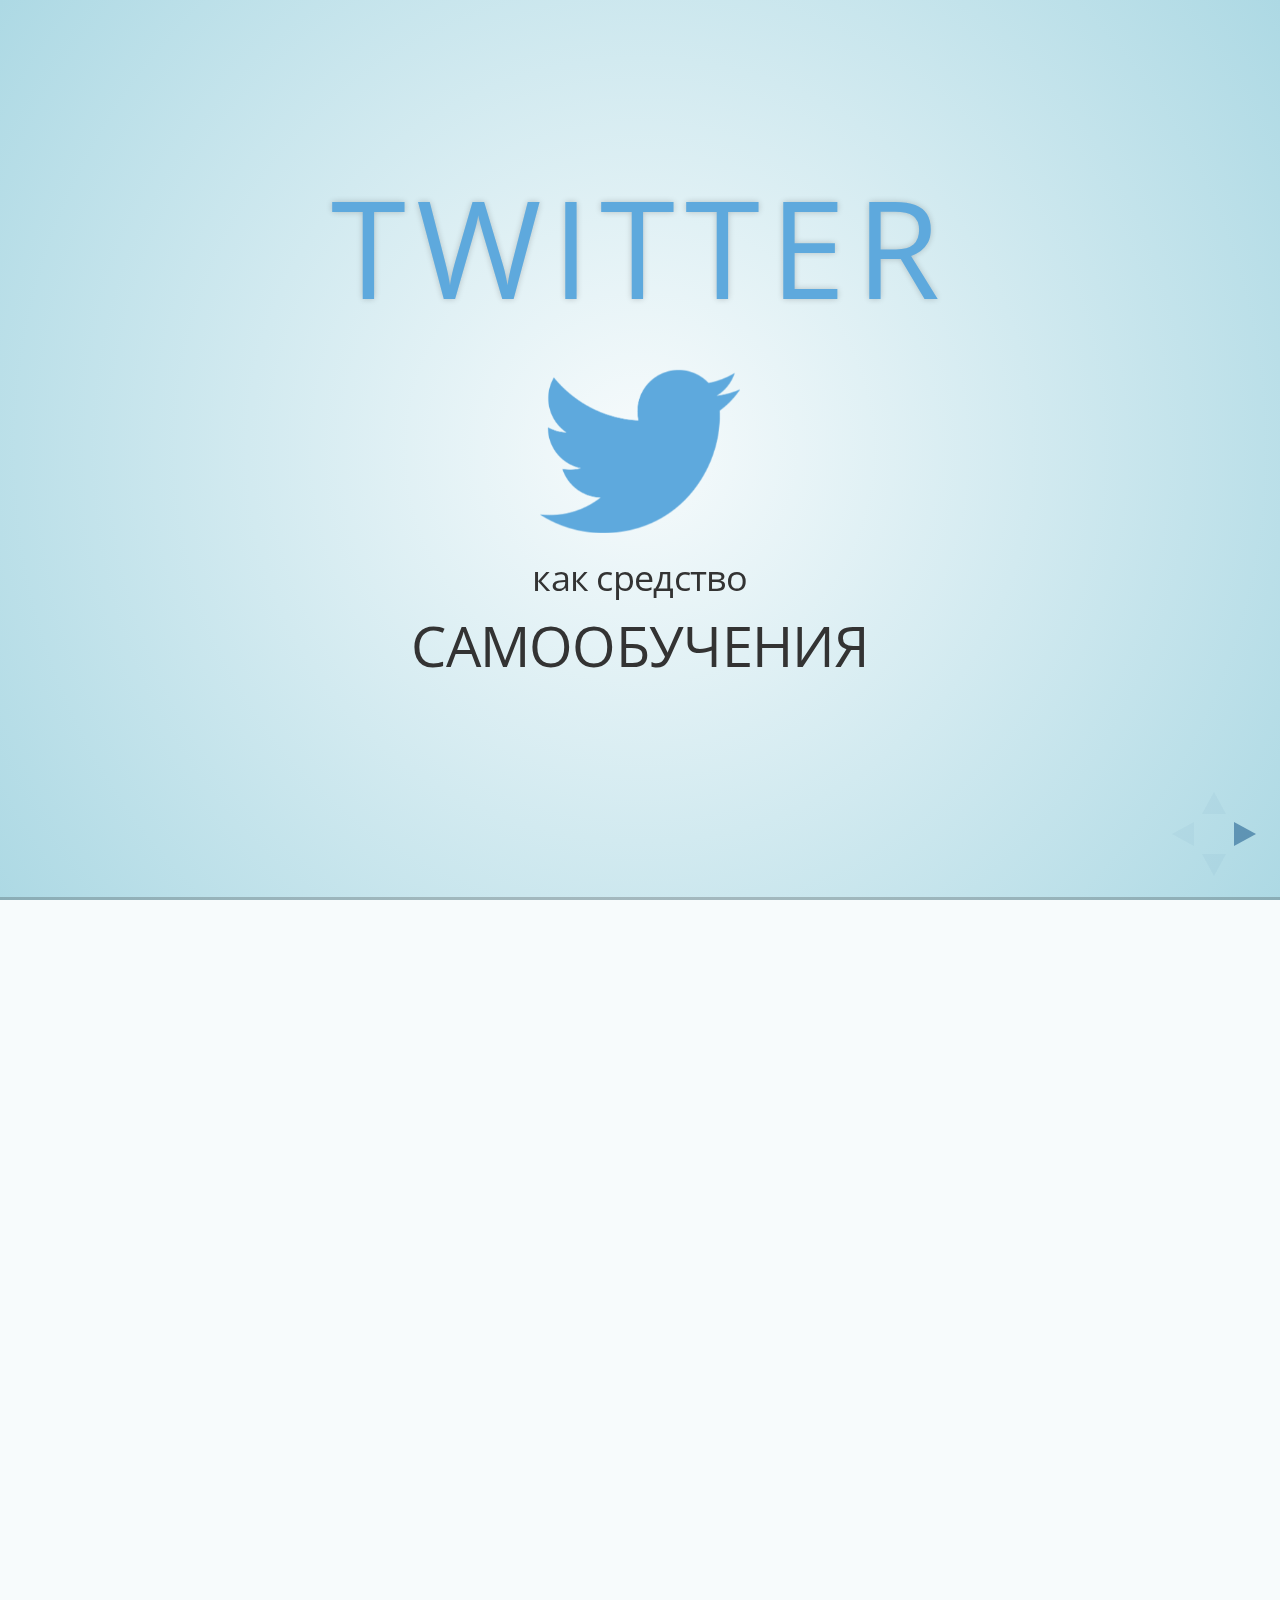
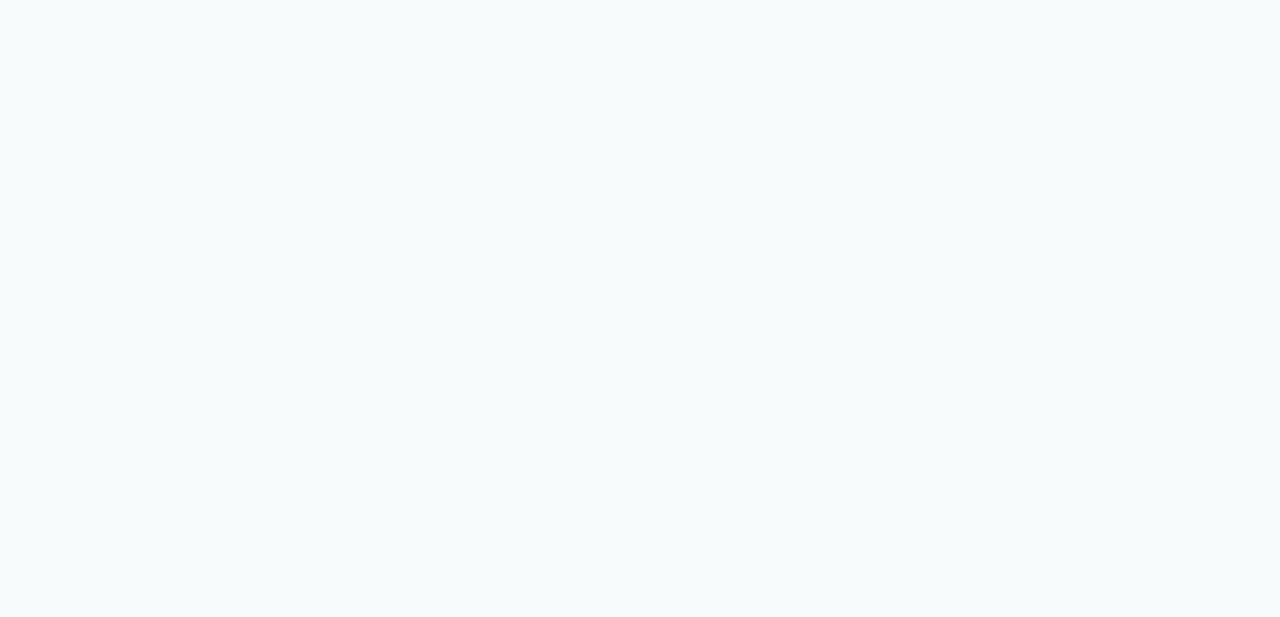
==== 2014/05-twitter/index.html @ 4b6ff800 "добавил презентации" ====
<!doctype html>
<html lang="en">

<head>
    <meta charset="utf-8">

    <title>Twitter</title>

    <meta name="description" content="A framework for easily creating beautiful presentations using HTML">
    <meta name="author" content="Hakim El Hattab">

    <meta name="apple-mobile-web-app-capable" content="yes"/>
    <meta name="apple-mobile-web-app-status-bar-style" content="black-translucent"/>

    <meta name="viewport" content="width=device-width, initial-scale=1.0, maximum-scale=1.0, user-scalable=no">

    <link rel="stylesheet" href="css/reveal.min.css">
    <link rel="stylesheet" href="css/theme/sky.css" id="theme">

    <!-- For syntax highlighting -->
    <link rel="stylesheet" href="lib/css/zenburn.css">

    <!-- If the query includes 'print-pdf', use the PDF print sheet -->
    <script>
        document.write('<link rel="stylesheet" href="css/print/' + ( window.location.search.match(/print-pdf/gi) ? 'pdf' : 'paper' ) + '.css" type="text/css" media="print">');
    </script>

    <!--[if lt IE 9]>
    <script src="lib/js/html5shiv.js"></script>
    <![endif]-->
</head>

<body>

<style>
    .reveal section img {
        background: none;
        border: none;
        box-shadow: none;
    }
</style>

<div class="reveal">

    <!-- Any section element inside of this container is displayed as a slide -->
    <div class="slides">

        <section>
            <h1 style="color: #5ea9dd; letter-spacing: 10px">Twitter</h1>
            <img width="200" src="img/twitter-logo.png" alt=""/>
            <p>как средство</p>
            <h3>самообучения</h3>
        </section>

        <section data-background="img/bg.jpg">
            <section>
                <h3>Что такое твиттер?</h3>
                <img src="img/sms.png" alt=""/>
            </section>
            <section>
                <img src="img/social.jpg" alt=""/>
            </section>
            <section>
                <h4>задумывался для внутреннего пользования</h4>
                <h2>вместо смс</h2>
            </section>
            <section>
                <h2>140</h2>
                <h4>символов</h4>
            </section>
            <section>
                <h4>работает с</h4>
                <h2>15 июля 2006</h2>
            </section>
            <section>
                <h4>входит в</h4>
                <h2>10</h2>
                <h4>самых посещаемых веб-сайтов в мире</h4>
            </section>
            <section>
                <h4>кол-во пользователей ежегодно растет на</h4>
                <h2>1382%</h2>
            </section>
            <section>
                <h4>более</h4>
                <h2>500 млн.</h2>
                <h4>аккаунтов</h4>
            </section>
            <section>
                <h4>правда 44%</h4>
                <h2>не написали</h2>
                <h4>ни одного твита</h4>
                <h4 class="fragment" style="color: green">ну да пофиг! регаемся! :)</h4>
            </section>
        </section>

        <section data-background="img/bg.jpg">
            <section>
                <h3>Зарегались, что дальше?</h3>
            </section>
            <section>
                <h3>Let's follow!</h3>
            </section>
            <section>
                <img src="img/nikbelikov.png" alt=""/>
            </section>
            <section>
                <img src="img/webstorm.png" alt=""/>
            </section>
            <section>
                <img src="img/2gis.png" alt=""/>
            </section>
            <section>
                <img src="img/stachka.png" alt=""/>
            </section>
            <section>
                <img src="img/designer.png" alt=""/>
            </section>
            <section>
                <img src="img/hack.png" alt=""/>
            </section>
            <section>
                <img src="img/smash.png" alt=""/>
            </section>
            <section>
                <img src="img/ulway.png" alt=""/>
            </section>
        </section>

        <section data-background="img/everest.jpg">
            <section>
                <h4>Метафора:</h4>
                <h3>Мы альпинисты</h3>
                <h4 class="fragment">И постоянно карабкаемся в гору</h4>
            </section>
            <section>
                <h4>Не растешь, расслабился — нет тебя больше.</h4>
                <h4 class="fragment">Следующая вершина всегда за облаками, видны только задницы опередивших тебя скалолазов.</h4>
                <h4 class="fragment">Когда закрепляешься на определенной высоте, ты на самом деле не стоишь на месте...</h4>
                <h3 class="fragment" style="color: red;">Ты отстаёшь.</h3>
            </section>
        </section>

        <section data-background="img/bg.jpg">
            <section>
                <h3>Твиттер дарит вам</h3>
                <ul>
                    <li class="fragment">самые свежие новости (узнаете о них раньше тех, кто смотрит телевизор)</li>
                    <li class="fragment">знакомство с интересными людьми (общие темы, обстановка в городе, фотографии, мысли, деятельность, велопокатушки)</li>
                    <li class="fragment">экономию времени вместо просмотра огромного количества сайтов</li>
                    <li class="fragment">тренды, веяния, примеры кода (jsfiddle, codepen), ссылки на новые серсисы, готовые решения, полезный дополнительный контент</li>
                </ul>
            </section>
            <section>
                <h4>Все собрано в одном месте.</h4>
            </section>
            <section>
                <h4>Все обновляется ежесекундно.</h4>
            </section>
            <section>
                <h4>Люди сами все пишут.</h4>
                <h3>Вам нужно лишь это собирать.</h3>
            </section>
        </section>

        <section data-background="img/bg.jpg">
            <section>
                <h2>Поиск, хештеги, списки</h2>
            </section>
            <section>
                <img src="img/resharper.png" alt=""/>
            </section>
            <section>
                <img src="img/ubuntu.png" alt=""/>
            </section>
            <section>
                <h4>#хэштеги</h4>
            </section>
            <section>
                <img src="img/wwdc.png" alt=""/>
            </section>
            <section>
                <img src="img/adv-search.png" alt=""/>
            </section>
            <section>
                <img src="img/wwdc-ru.png" alt=""/>
            </section>
            <section>
                <img src="img/ulsk.png" alt=""/>
            </section>
            <section>
                <img src="img/ulsk-photos.png" alt=""/>
            </section>
            <section>
                <h4>#php</h4>
                <h4>#cats</h4>
                <h4>#linux</h4>
                <h4>#photo</h4>
                <h4>#csharp</h4>
                <h4>#placebo</h4>
                <h4>#metallica</h4>
            </section>
            <section>
                <img src="img/lists.png" alt=""/>
            </section>
            <section>
                <img src="img/lists-subscribe.png" alt=""/>
            </section>
        </section>

        <section data-background="img/bg.jpg">
            <section>
                <h3>Когда читать?</h3>
            </section>
            <section data-background-color="black">
                <img src="img/people.jpg" alt=""/>
            </section>
            <section data-background-color="black">
                <img src="img/transport.png" alt=""/>
            </section>
            <section data-background-color="black">
                <img src="img/collapse.png" alt=""/>
            </section>
            <section data-background-color="black">
                <img src="img/map.png" alt=""/>
            </section>
        </section>

        <section data-background="img/bg.jpg">
            <section>
                <h3>Хочу почитать статью,<br/> но некогда</h3>
            </section>
            <section>
                <h3>Pocket</h3>
                <h3>Instapaper</h3>
                <h3>Readability</h3>
                <h3>Evernote Clearly</h3>
                <h3>ReadKit</h3>
            </section>
            <section>
                <img src="img/add-to-pocket.png" alt=""/>
            </section>
            <section>
                <img src="img/pocket-list.png" alt=""/>
            </section>
            <section>
                <img src="img/pocket-item.png" alt=""/>
            </section>
            <section>
                <img src="img/pocket-on-android.png" alt=""/>
            </section>
        </section>

        <section data-background="img/bg.jpg">
            <section>
                <h2>Веб</h2>
                <h4>Нативные клиенты для ОС</h4>
                <h3>Смартфоны</h3>
                <h4>Старые телефоны</h4>
                <h4>смс</h4>
            </section>
        </section>

        <section data-background="img/bg.jpg">
            <h1>Всё</h1>

            <p>twitter.com/_nikbelikov</p>
        </section>

    </div>

</div>

<script src="lib/js/head.min.js"></script>
<script src="js/reveal.min.js"></script>

<script>

    // Full list of configuration options available here:
    // https://github.com/hakimel/reveal.js#configuration
    Reveal.initialize({
        progress: true,
        history: true,
        center: true,

        theme: Reveal.getQueryHash().theme, // available themes are in /css/theme
        transition: Reveal.getQueryHash().transition || 'linear', // default/cube/page/concave/zoom/linear/fade/none

        // Parallax scrolling
        // parallaxBackgroundImage: 'https://s3.amazonaws.com/hakim-static/reveal-js/reveal-parallax-1.jpg',
        // parallaxBackgroundSize: '2100px 900px',

        // Optional libraries used to extend on reveal.js
        dependencies: [
            { src: 'lib/js/classList.js', condition: function () {
                return !document.body.classList;
            } },
            { src: 'plugin/markdown/marked.js', condition: function () {
                return !!document.querySelector('[data-markdown]');
            } },
            { src: 'plugin/markdown/markdown.js', condition: function () {
                return !!document.querySelector('[data-markdown]');
            } },
            { src: 'plugin/highlight/highlight.js', async: true, callback: function () {
                hljs.initHighlightingOnLoad();
            } },
            { src: 'plugin/zoom-js/zoom.js', async: true, condition: function () {
                return !!document.body.classList;
            } },
            { src: 'plugin/notes/notes.js', async: true, condition: function () {
                return !!document.body.classList;
            } }
        ]
    });

</script>

</body>
</html>
---- 2014/05-twitter/css/theme/sky.css ----
@import url(https://fonts.googleapis.com/css?family=Quicksand:400,700,400italic,700italic);
@import url(https://fonts.googleapis.com/css?family=Open+Sans:400italic,700italic,400,700);

/**
 * Sky theme for reveal.js.
 *
 * Copyright (C) 2011-2012 Hakim El Hattab, http://hakim.se
 */
.reveal a:not(.image) {
  line-height: 1.3em; }

/*********************************************
 * GLOBAL STYLES
 *********************************************/
body {
  background: #add9e4;
  background: -moz-radial-gradient(center, circle cover, #f7fbfc 0%, #add9e4 100%);
  background: -webkit-gradient(radial, center center, 0px, center center, 100%, color-stop(0%, #f7fbfc), color-stop(100%, #add9e4));
  background: -webkit-radial-gradient(center, circle cover, #f7fbfc 0%, #add9e4 100%);
  background: -o-radial-gradient(center, circle cover, #f7fbfc 0%, #add9e4 100%);
  background: -ms-radial-gradient(center, circle cover, #f7fbfc 0%, #add9e4 100%);
  background: radial-gradient(center, circle cover, #f7fbfc 0%, #add9e4 100%);
  background-color: #f7fbfc; }

.reveal {
  font-family: "Open Sans", sans-serif;
  font-size: 36px;
  font-weight: normal;
  letter-spacing: -0.02em;
  color: #333333; }

::selection {
  color: white;
  background: #134674;
  text-shadow: none; }

/*********************************************
 * HEADERS
 *********************************************/
.reveal h1,
.reveal h2,
.reveal h3,
.reveal h4,
.reveal h5,
.reveal h6 {
  margin: 0 0 20px 0;
  color: #333333;
  font-family: "Open Sans", Helvetica, sans-serif;
  line-height: 1.3em;
  text-transform: uppercase;
  text-shadow: none; }

.reveal h1 {
  text-shadow: 0px 0px 6px rgba(0, 0, 0, 0.2); }

/*********************************************
 * LINKS
 *********************************************/
.reveal a:not(.image) {
  color: #3b759e;
  text-decoration: none;
  -webkit-transition: color .15s ease;
  -moz-transition: color .15s ease;
  -ms-transition: color .15s ease;
  -o-transition: color .15s ease;
  transition: color .15s ease; }

.reveal a:not(.image):hover {
  color: #74a7cb;
  text-shadow: none;
  border: none; }

.reveal .roll span:after {
  color: #fff;
  background: #264c66; }

/*********************************************
 * IMAGES
 *********************************************/
.reveal section img {
  margin: 15px 0px;
  background: rgba(255, 255, 255, 0.12);
  border: 4px solid #333333;
  box-shadow: 0 0 10px rgba(0, 0, 0, 0.15);
  -webkit-transition: all .2s linear;
  -moz-transition: all .2s linear;
  -ms-transition: all .2s linear;
  -o-transition: all .2s linear;
  transition: all .2s linear; }

.reveal a:hover img {
  background: rgba(255, 255, 255, 0.2);
  border-color: #3b759e;
  box-shadow: 0 0 20px rgba(0, 0, 0, 0.55); }

/*********************************************
 * NAVIGATION CONTROLS
 *********************************************/
.reveal .controls div.navigate-left,
.reveal .controls div.navigate-left.enabled {
  border-right-color: #3b759e; }

.reveal .controls div.navigate-right,
.reveal .controls div.navigate-right.enabled {
  border-left-color: #3b759e; }

.reveal .controls div.navigate-up,
.reveal .controls div.navigate-up.enabled {
  border-bottom-color: #3b759e; }

.reveal .controls div.navigate-down,
.reveal .controls div.navigate-down.enabled {
  border-top-color: #3b759e; }

.reveal .controls div.navigate-left.enabled:hover {
  border-right-color: #74a7cb; }

.reveal .controls div.navigate-right.enabled:hover {
  border-left-color: #74a7cb; }

.reveal .controls div.navigate-up.enabled:hover {
  border-bottom-color: #74a7cb; }

.reveal .controls div.navigate-down.enabled:hover {
  border-top-color: #74a7cb; }

/*********************************************
 * PROGRESS BAR
 *********************************************/
.reveal .progress {
  background: rgba(0, 0, 0, 0.2); }

.reveal .progress span {
  background: #3b759e;
  -webkit-transition: width 800ms cubic-bezier(0.26, 0.86, 0.44, 0.985);
  -moz-transition: width 800ms cubic-bezier(0.26, 0.86, 0.44, 0.985);
  -ms-transition: width 800ms cubic-bezier(0.26, 0.86, 0.44, 0.985);
  -o-transition: width 800ms cubic-bezier(0.26, 0.86, 0.44, 0.985);
  transition: width 800ms cubic-bezier(0.26, 0.86, 0.44, 0.985); }

/*********************************************
 * SLIDE NUMBER
 *********************************************/
.reveal .slide-number {
  color: #3b759e; }
---- 2014/05-twitter/lib/css/zenburn.css ----
/*

Zenburn style from voldmar.ru (c) Vladimir Epifanov <voldmar@voldmar.ru>
based on dark.css by Ivan Sagalaev

*/

pre code {
  display: block; padding: 0.5em;
  background: #3F3F3F;
  color: #DCDCDC;
}

pre .keyword,
pre .tag,
pre .css .class,
pre .css .id,
pre .lisp .title,
pre .nginx .title,
pre .request,
pre .status,
pre .clojure .attribute {
  color: #E3CEAB;
}

pre .django .template_tag,
pre .django .variable,
pre .django .filter .argument {
  color: #DCDCDC;
}

pre .number,
pre .date {
  color: #8CD0D3;
}

pre .dos .envvar,
pre .dos .stream,
pre .variable,
pre .apache .sqbracket {
  color: #EFDCBC;
}

pre .dos .flow,
pre .diff .change,
pre .python .exception,
pre .python .built_in,
pre .literal,
pre .tex .special {
  color: #EFEFAF;
}

pre .diff .chunk,
pre .subst {
  color: #8F8F8F;
}

pre .dos .keyword,
pre .python .decorator,
pre .title,
pre .haskell .type,
pre .diff .header,
pre .ruby .class .parent,
pre .apache .tag,
pre .nginx .built_in,
pre .tex .command,
pre .prompt {
    color: #efef8f;
}

pre .dos .winutils,
pre .ruby .symbol,
pre .ruby .symbol .string,
pre .ruby .string {
  color: #DCA3A3;
}

pre .diff .deletion,
pre .string,
pre .tag .value,
pre .preprocessor,
pre .built_in,
pre .sql .aggregate,
pre .javadoc,
pre .smalltalk .class,
pre .smalltalk .localvars,
pre .smalltalk .array,
pre .css .rules .value,
pre .attr_selector,
pre .pseudo,
pre .apache .cbracket,
pre .tex .formula {
  color: #CC9393;
}

pre .shebang,
pre .diff .addition,
pre .comment,
pre .java .annotation,
pre .template_comment,
pre .pi,
pre .doctype {
  color: #7F9F7F;
}

pre .coffeescript .javascript,
pre .javascript .xml,
pre .tex .formula,
pre .xml .javascript,
pre .xml .vbscript,
pre .xml .css,
pre .xml .cdata {
  opacity: 0.5;
}
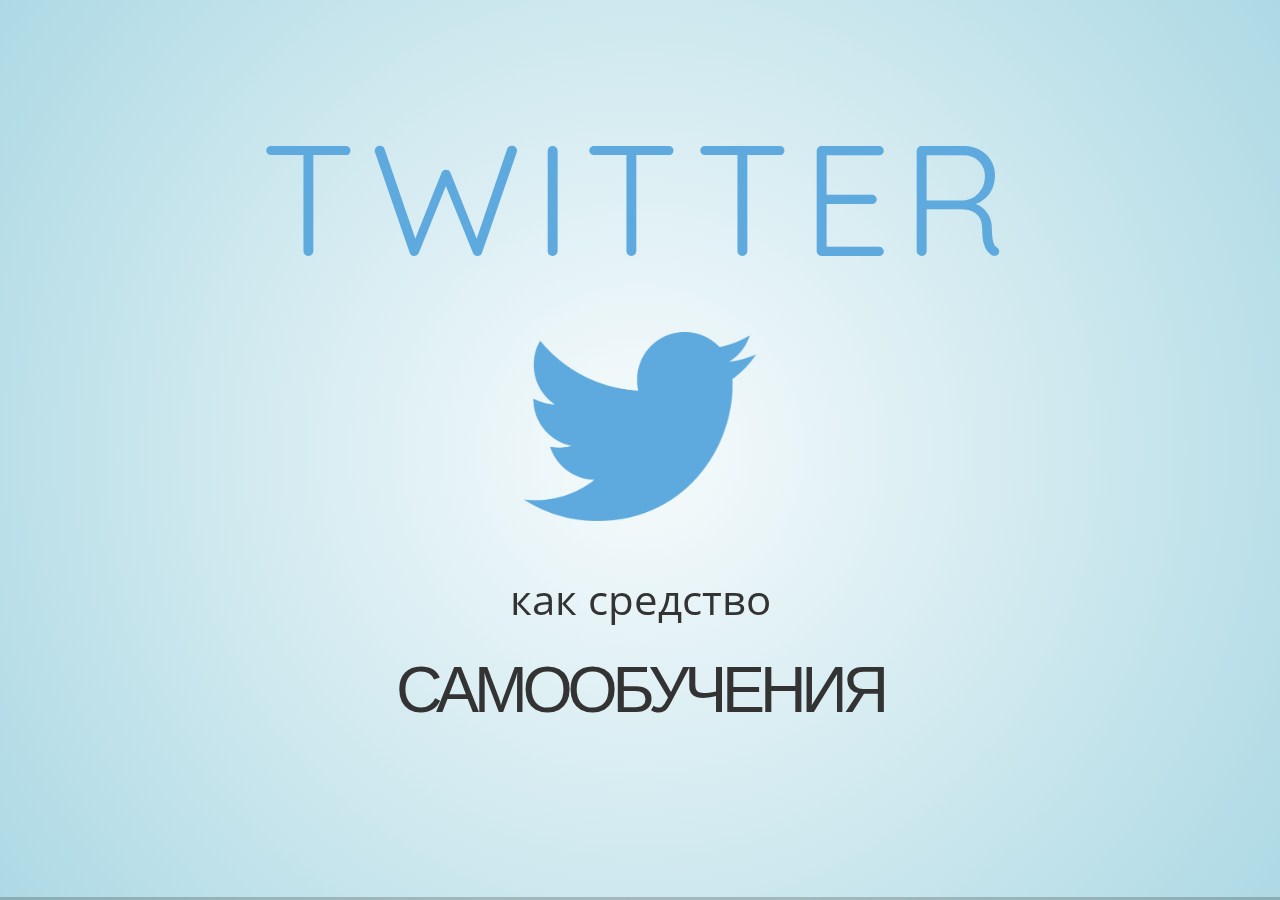
==== commit c0af7958: "перевел презентации на одно общее ядро" ====
--- a/2014/05-twitter/index.html
+++ b/2014/05-twitter/index.html
@@ -14,11 +14,11 @@
 
     <meta name="viewport" content="width=device-width, initial-scale=1.0, maximum-scale=1.0, user-scalable=no">
 
-    <link rel="stylesheet" href="css/reveal.min.css">
-    <link rel="stylesheet" href="css/theme/sky.css" id="theme">
+    <link rel="stylesheet" href="/core/css/reveal.css">
+    <link rel="stylesheet" href="/core/css/theme/sky.css" id="theme">
 
     <!-- For syntax highlighting -->
-    <link rel="stylesheet" href="lib/css/zenburn.css">
+    <link rel="stylesheet" href="/core/lib/css/zenburn.css">
 
     <!-- If the query includes 'print-pdf', use the PDF print sheet -->
     <script>
@@ -26,7 +26,7 @@
     </script>
 
     <!--[if lt IE 9]>
-    <script src="lib/js/html5shiv.js"></script>
+    <script src="/core/lib/js/html5shiv.js"></script>
     <![endif]-->
 </head>
 
@@ -271,8 +271,8 @@
 
 </div>
 
-<script src="lib/js/head.min.js"></script>
-<script src="js/reveal.min.js"></script>
+<script src="/core/lib/js/head.min.js"></script>
+<script src="/core/js/reveal.js"></script>
 
 <script>
 
@@ -282,9 +282,10 @@
         progress: true,
         history: true,
         center: true,
+        controls: false,
 
         theme: Reveal.getQueryHash().theme, // available themes are in /css/theme
-        transition: Reveal.getQueryHash().transition || 'linear', // default/cube/page/concave/zoom/linear/fade/none
+        transition: Reveal.getQueryHash().transition || 'concave', // default/cube/page/concave/zoom/linear/fade/none
 
         // Parallax scrolling
         // parallaxBackgroundImage: 'https://s3.amazonaws.com/hakim-static/reveal-js/reveal-parallax-1.jpg',
@@ -292,22 +293,22 @@
 
         // Optional libraries used to extend on reveal.js
         dependencies: [
-            { src: 'lib/js/classList.js', condition: function () {
+            { src: '/core/lib/js/classList.js', condition: function () {
                 return !document.body.classList;
             } },
-            { src: 'plugin/markdown/marked.js', condition: function () {
+            { src: '/core/plugin/markdown/marked.js', condition: function () {
                 return !!document.querySelector('[data-markdown]');
             } },
-            { src: 'plugin/markdown/markdown.js', condition: function () {
+            { src: '/core/plugin/markdown/markdown.js', condition: function () {
                 return !!document.querySelector('[data-markdown]');
             } },
-            { src: 'plugin/highlight/highlight.js', async: true, callback: function () {
+            { src: '/core/plugin/highlight/highlight.js', async: true, callback: function () {
                 hljs.initHighlightingOnLoad();
             } },
-            { src: 'plugin/zoom-js/zoom.js', async: true, condition: function () {
+            { src: '/core/plugin/zoom-js/zoom.js', async: true, condition: function () {
                 return !!document.body.classList;
             } },
-            { src: 'plugin/notes/notes.js', async: true, condition: function () {
+            { src: '/core/plugin/notes/notes.js', async: true, condition: function () {
                 return !!document.body.classList;
             } }
         ]
--- a/core/css/reveal.css
+++ b/core/css/reveal.css
@@ -0,0 +1,1175 @@
+/*!
+ * reveal.js
+ * http://lab.hakim.se/reveal-js
+ * MIT licensed
+ *
+ * Copyright (C) 2015 Hakim El Hattab, http://hakim.se
+ */
+/*********************************************
+ * RESET STYLES
+ *********************************************/
+html, body, .reveal div, .reveal span, .reveal applet, .reveal object, .reveal iframe, .reveal h1, .reveal h2, .reveal h3, .reveal h4, .reveal h5, .reveal h6, .reveal p, .reveal blockquote, .reveal pre, .reveal a, .reveal abbr, .reveal acronym, .reveal address, .reveal big, .reveal cite, .reveal code, .reveal del, .reveal dfn, .reveal em, .reveal img, .reveal ins, .reveal kbd, .reveal q, .reveal s, .reveal samp, .reveal small, .reveal strike, .reveal strong, .reveal sub, .reveal sup, .reveal tt, .reveal var, .reveal b, .reveal u, .reveal center, .reveal dl, .reveal dt, .reveal dd, .reveal ol, .reveal ul, .reveal li, .reveal fieldset, .reveal form, .reveal label, .reveal legend, .reveal table, .reveal caption, .reveal tbody, .reveal tfoot, .reveal thead, .reveal tr, .reveal th, .reveal td, .reveal article, .reveal aside, .reveal canvas, .reveal details, .reveal embed, .reveal figure, .reveal figcaption, .reveal footer, .reveal header, .reveal hgroup, .reveal menu, .reveal nav, .reveal output, .reveal ruby, .reveal section, .reveal summary, .reveal time, .reveal mark, .reveal audio, video {
+  margin: 0;
+  padding: 0;
+  border: 0;
+  font-size: 100%;
+  font: inherit;
+  vertical-align: baseline; }
+
+.reveal article, .reveal aside, .reveal details, .reveal figcaption, .reveal figure, .reveal footer, .reveal header, .reveal hgroup, .reveal menu, .reveal nav, .reveal section {
+  display: block; }
+
+/*********************************************
+ * GLOBAL STYLES
+ *********************************************/
+html, body {
+  width: 100%;
+  height: 100%;
+  overflow: hidden; }
+
+body {
+  position: relative;
+  line-height: 1;
+  background-color: #fff;
+  color: #000; }
+
+/*********************************************
+ * VIEW FRAGMENTS
+ *********************************************/
+.reveal .slides section .fragment {
+  opacity: 0;
+  visibility: hidden;
+  -webkit-transition: all 0.2s ease;
+          transition: all 0.2s ease; }
+  .reveal .slides section .fragment.visible {
+    opacity: 1;
+    visibility: visible; }
+
+.reveal .slides section .fragment.grow {
+  opacity: 1;
+  visibility: visible; }
+  .reveal .slides section .fragment.grow.visible {
+    -webkit-transform: scale(1.3);
+        -ms-transform: scale(1.3);
+            transform: scale(1.3); }
+
+.reveal .slides section .fragment.shrink {
+  opacity: 1;
+  visibility: visible; }
+  .reveal .slides section .fragment.shrink.visible {
+    -webkit-transform: scale(0.7);
+        -ms-transform: scale(0.7);
+            transform: scale(0.7); }
+
+.reveal .slides section .fragment.zoom-in {
+  -webkit-transform: scale(0.1);
+      -ms-transform: scale(0.1);
+          transform: scale(0.1); }
+  .reveal .slides section .fragment.zoom-in.visible {
+    -webkit-transform: none;
+        -ms-transform: none;
+            transform: none; }
+
+.reveal .slides section .fragment.fade-out {
+  opacity: 1;
+  visibility: visible; }
+  .reveal .slides section .fragment.fade-out.visible {
+    opacity: 0;
+    visibility: hidden; }
+
+.reveal .slides section .fragment.semi-fade-out {
+  opacity: 1;
+  visibility: visible; }
+  .reveal .slides section .fragment.semi-fade-out.visible {
+    opacity: 0.5;
+    visibility: visible; }
+
+.reveal .slides section .fragment.strike {
+  opacity: 1; }
+  .reveal .slides section .fragment.strike.visible {
+    text-decoration: line-through; }
+
+.reveal .slides section .fragment.current-visible {
+  opacity: 0;
+  visibility: hidden; }
+  .reveal .slides section .fragment.current-visible.current-fragment {
+    opacity: 1;
+    visibility: visible; }
+
+.reveal .slides section .fragment.highlight-red, .reveal .slides section .fragment.highlight-current-red, .reveal .slides section .fragment.highlight-green, .reveal .slides section .fragment.highlight-current-green, .reveal .slides section .fragment.highlight-blue, .reveal .slides section .fragment.highlight-current-blue {
+  opacity: 1;
+  visibility: visible; }
+
+.reveal .slides section .fragment.highlight-red.visible {
+  color: #ff2c2d; }
+
+.reveal .slides section .fragment.highlight-green.visible {
+  color: #17ff2e; }
+
+.reveal .slides section .fragment.highlight-blue.visible {
+  color: #1b91ff; }
+
+.reveal .slides section .fragment.highlight-current-red.current-fragment {
+  color: #ff2c2d; }
+
+.reveal .slides section .fragment.highlight-current-green.current-fragment {
+  color: #17ff2e; }
+
+.reveal .slides section .fragment.highlight-current-blue.current-fragment {
+  color: #1b91ff; }
+
+/*********************************************
+ * DEFAULT ELEMENT STYLES
+ *********************************************/
+/* Fixes issue in Chrome where italic fonts did not appear when printing to PDF */
+.reveal:after {
+  content: '';
+  font-style: italic; }
+
+.reveal iframe {
+  z-index: 1; }
+
+/** Prevents layering issues in certain browser/transition combinations */
+.reveal a {
+  position: relative; }
+
+.reveal .stretch {
+  max-width: none;
+  max-height: none; }
+
+.reveal pre.stretch code {
+  height: 100%;
+  max-height: 100%;
+  -moz-box-sizing: border-box;
+       box-sizing: border-box; }
+
+/*********************************************
+ * CONTROLS
+ *********************************************/
+.reveal .controls {
+  display: none;
+  position: fixed;
+  width: 110px;
+  height: 110px;
+  z-index: 30;
+  right: 10px;
+  bottom: 10px;
+  -webkit-user-select: none; }
+
+.reveal .controls div {
+  position: absolute;
+  opacity: 0.05;
+  width: 0;
+  height: 0;
+  border: 12px solid transparent;
+  -webkit-transform: scale(0.9999);
+      -ms-transform: scale(0.9999);
+          transform: scale(0.9999);
+  -webkit-transition: all 0.2s ease;
+          transition: all 0.2s ease;
+  -webkit-tap-highlight-color: rgba(0, 0, 0, 0); }
+
+.reveal .controls div.enabled {
+  opacity: 0.7;
+  cursor: pointer; }
+
+.reveal .controls div.enabled:active {
+  margin-top: 1px; }
+
+.reveal .controls div.navigate-left {
+  top: 42px;
+  border-right-width: 22px;
+  border-right-color: #000; }
+
+.reveal .controls div.navigate-left.fragmented {
+  opacity: 0.3; }
+
+.reveal .controls div.navigate-right {
+  left: 74px;
+  top: 42px;
+  border-left-width: 22px;
+  border-left-color: #000; }
+
+.reveal .controls div.navigate-right.fragmented {
+  opacity: 0.3; }
+
+.reveal .controls div.navigate-up {
+  left: 42px;
+  border-bottom-width: 22px;
+  border-bottom-color: #000; }
+
+.reveal .controls div.navigate-up.fragmented {
+  opacity: 0.3; }
+
+.reveal .controls div.navigate-down {
+  left: 42px;
+  top: 74px;
+  border-top-width: 22px;
+  border-top-color: #000; }
+
+.reveal .controls div.navigate-down.fragmented {
+  opacity: 0.3; }
+
+/*********************************************
+ * PROGRESS BAR
+ *********************************************/
+.reveal .progress {
+  position: fixed;
+  display: none;
+  height: 3px;
+  width: 100%;
+  bottom: 0;
+  left: 0;
+  z-index: 10;
+  background-color: rgba(0, 0, 0, 0.2); }
+
+.reveal .progress:after {
+  content: '';
+  display: block;
+  position: absolute;
+  height: 20px;
+  width: 100%;
+  top: -20px; }
+
+.reveal .progress span {
+  display: block;
+  height: 100%;
+  width: 0px;
+  background-color: #000;
+  -webkit-transition: width 800ms cubic-bezier(0.26, 0.86, 0.44, 0.985);
+          transition: width 800ms cubic-bezier(0.26, 0.86, 0.44, 0.985); }
+
+/*********************************************
+ * SLIDE NUMBER
+ *********************************************/
+.reveal .slide-number {
+  position: fixed;
+  display: block;
+  right: 15px;
+  bottom: 15px;
+  opacity: 0.5;
+  z-index: 31;
+  font-size: 12px; }
+
+/*********************************************
+ * SLIDES
+ *********************************************/
+.reveal {
+  position: relative;
+  width: 100%;
+  height: 100%;
+  overflow: hidden;
+  -ms-touch-action: none;
+      touch-action: none; }
+
+.reveal .slides {
+  position: absolute;
+  width: 100%;
+  height: 100%;
+  top: 0;
+  right: 0;
+  bottom: 0;
+  left: 0;
+  margin: auto;
+  overflow: visible;
+  z-index: 1;
+  text-align: center;
+  -webkit-perspective: 600px;
+          perspective: 600px;
+  -webkit-perspective-origin: 50% 40%;
+          perspective-origin: 50% 40%; }
+
+.reveal .slides > section {
+  -ms-perspective: 600px; }
+
+.reveal .slides > section, .reveal .slides > section > section {
+  display: none;
+  position: absolute;
+  width: 100%;
+  padding: 20px 0px;
+  z-index: 10;
+  -webkit-transform-style: preserve-3d;
+          transform-style: preserve-3d;
+  -webkit-transition: -webkit-transform-origin 800ms cubic-bezier(0.26, 0.86, 0.44, 0.985), -webkit-transform 800ms cubic-bezier(0.26, 0.86, 0.44, 0.985), visibility 800ms cubic-bezier(0.26, 0.86, 0.44, 0.985), opacity 800ms cubic-bezier(0.26, 0.86, 0.44, 0.985);
+          transition: -ms-transform-origin 800ms cubic-bezier(0.26, 0.86, 0.44, 0.985), transform 800ms cubic-bezier(0.26, 0.86, 0.44, 0.985), visibility 800ms cubic-bezier(0.26, 0.86, 0.44, 0.985), opacity 800ms cubic-bezier(0.26, 0.86, 0.44, 0.985);
+          transition: transform-origin 800ms cubic-bezier(0.26, 0.86, 0.44, 0.985), transform 800ms cubic-bezier(0.26, 0.86, 0.44, 0.985), visibility 800ms cubic-bezier(0.26, 0.86, 0.44, 0.985), opacity 800ms cubic-bezier(0.26, 0.86, 0.44, 0.985); }
+
+/* Global transition speed settings */
+.reveal[data-transition-speed="fast"] .slides section {
+  -webkit-transition-duration: 400ms;
+          transition-duration: 400ms; }
+
+.reveal[data-transition-speed="slow"] .slides section {
+  -webkit-transition-duration: 1200ms;
+          transition-duration: 1200ms; }
+
+/* Slide-specific transition speed overrides */
+.reveal .slides section[data-transition-speed="fast"] {
+  -webkit-transition-duration: 400ms;
+          transition-duration: 400ms; }
+
+.reveal .slides section[data-transition-speed="slow"] {
+  -webkit-transition-duration: 1200ms;
+          transition-duration: 1200ms; }
+
+.reveal .slides > section.stack {
+  padding-top: 0;
+  padding-bottom: 0; }
+
+.reveal .slides > section.present, .reveal .slides > section > section.present {
+  display: block;
+  z-index: 11;
+  opacity: 1; }
+
+.reveal.center, .reveal.center .slides, .reveal.center .slides section {
+  min-height: 0 !important; }
+
+/* Don't allow interaction with invisible slides */
+.reveal .slides > section.future, .reveal .slides > section > section.future, .reveal .slides > section.past, .reveal .slides > section > section.past {
+  pointer-events: none; }
+
+.reveal.overview .slides > section, .reveal.overview .slides > section > section {
+  pointer-events: auto; }
+
+.reveal .slides > section.past, .reveal .slides > section.future, .reveal .slides > section > section.past, .reveal .slides > section > section.future {
+  opacity: 0; }
+
+/*********************************************
+ * Mixins for readability of transitions
+ *********************************************/
+/*********************************************
+ * SLIDE TRANSITION
+ * Aliased 'linear' for backwards compatibility
+ *********************************************/
+.reveal.slide section {
+  -webkit-backface-visibility: hidden;
+          backface-visibility: hidden; }
+
+.reveal .slides > section[data-transition=slide].past, .reveal .slides > section[data-transition~=slide-out].past, .reveal.slide .slides > section:not([data-transition]).past {
+  -webkit-transform: translate(-150%, 0);
+      -ms-transform: translate(-150%, 0);
+          transform: translate(-150%, 0); }
+
+.reveal .slides > section[data-transition=slide].future, .reveal .slides > section[data-transition~=slide-in].future, .reveal.slide .slides > section:not([data-transition]).future {
+  -webkit-transform: translate(150%, 0);
+      -ms-transform: translate(150%, 0);
+          transform: translate(150%, 0); }
+
+.reveal .slides > section > section[data-transition=slide].past, .reveal .slides > section > section[data-transition~=slide-out].past, .reveal.slide .slides > section > section:not([data-transition]).past {
+  -webkit-transform: translate(0, -150%);
+      -ms-transform: translate(0, -150%);
+          transform: translate(0, -150%); }
+
+.reveal .slides > section > section[data-transition=slide].future, .reveal .slides > section > section[data-transition~=slide-in].future, .reveal.slide .slides > section > section:not([data-transition]).future {
+  -webkit-transform: translate(0, 150%);
+      -ms-transform: translate(0, 150%);
+          transform: translate(0, 150%); }
+
+.reveal.linear section {
+  -webkit-backface-visibility: hidden;
+          backface-visibility: hidden; }
+
+.reveal .slides > section[data-transition=linear].past, .reveal .slides > section[data-transition~=linear-out].past, .reveal.linear .slides > section:not([data-transition]).past {
+  -webkit-transform: translate(-150%, 0);
+      -ms-transform: translate(-150%, 0);
+          transform: translate(-150%, 0); }
+
+.reveal .slides > section[data-transition=linear].future, .reveal .slides > section[data-transition~=linear-in].future, .reveal.linear .slides > section:not([data-transition]).future {
+  -webkit-transform: translate(150%, 0);
+      -ms-transform: translate(150%, 0);
+          transform: translate(150%, 0); }
+
+.reveal .slides > section > section[data-transition=linear].past, .reveal .slides > section > section[data-transition~=linear-out].past, .reveal.linear .slides > section > section:not([data-transition]).past {
+  -webkit-transform: translate(0, -150%);
+      -ms-transform: translate(0, -150%);
+          transform: translate(0, -150%); }
+
+.reveal .slides > section > section[data-transition=linear].future, .reveal .slides > section > section[data-transition~=linear-in].future, .reveal.linear .slides > section > section:not([data-transition]).future {
+  -webkit-transform: translate(0, 150%);
+      -ms-transform: translate(0, 150%);
+          transform: translate(0, 150%); }
+
+/*********************************************
+ * CONVEX TRANSITION
+ * Aliased 'default' for backwards compatibility
+ *********************************************/
+.reveal .slides > section[data-transition=default].past, .reveal .slides > section[data-transition~=default-out].past, .reveal.default .slides > section:not([data-transition]).past {
+  -webkit-transform: translate3d(-100%, 0, 0) rotateY(-90deg) translate3d(-100%, 0, 0);
+          transform: translate3d(-100%, 0, 0) rotateY(-90deg) translate3d(-100%, 0, 0); }
+
+.reveal .slides > section[data-transition=default].future, .reveal .slides > section[data-transition~=default-in].future, .reveal.default .slides > section:not([data-transition]).future {
+  -webkit-transform: translate3d(100%, 0, 0) rotateY(90deg) translate3d(100%, 0, 0);
+          transform: translate3d(100%, 0, 0) rotateY(90deg) translate3d(100%, 0, 0); }
+
+.reveal .slides > section > section[data-transition=default].past, .reveal .slides > section > section[data-transition~=default-out].past, .reveal.default .slides > section > section:not([data-transition]).past {
+  -webkit-transform: translate3d(0, -300px, 0) rotateX(70deg) translate3d(0, -300px, 0);
+          transform: translate3d(0, -300px, 0) rotateX(70deg) translate3d(0, -300px, 0); }
+
+.reveal .slides > section > section[data-transition=default].future, .reveal .slides > section > section[data-transition~=default-in].future, .reveal.default .slides > section > section:not([data-transition]).future {
+  -webkit-transform: translate3d(0, 300px, 0) rotateX(-70deg) translate3d(0, 300px, 0);
+          transform: translate3d(0, 300px, 0) rotateX(-70deg) translate3d(0, 300px, 0); }
+
+.reveal .slides > section[data-transition=convex].past, .reveal .slides > section[data-transition~=convex-out].past, .reveal.convex .slides > section:not([data-transition]).past {
+  -webkit-transform: translate3d(-100%, 0, 0) rotateY(-90deg) translate3d(-100%, 0, 0);
+          transform: translate3d(-100%, 0, 0) rotateY(-90deg) translate3d(-100%, 0, 0); }
+
+.reveal .slides > section[data-transition=convex].future, .reveal .slides > section[data-transition~=convex-in].future, .reveal.convex .slides > section:not([data-transition]).future {
+  -webkit-transform: translate3d(100%, 0, 0) rotateY(90deg) translate3d(100%, 0, 0);
+          transform: translate3d(100%, 0, 0) rotateY(90deg) translate3d(100%, 0, 0); }
+
+.reveal .slides > section > section[data-transition=convex].past, .reveal .slides > section > section[data-transition~=convex-out].past, .reveal.convex .slides > section > section:not([data-transition]).past {
+  -webkit-transform: translate3d(0, -300px, 0) rotateX(70deg) translate3d(0, -300px, 0);
+          transform: translate3d(0, -300px, 0) rotateX(70deg) translate3d(0, -300px, 0); }
+
+.reveal .slides > section > section[data-transition=convex].future, .reveal .slides > section > section[data-transition~=convex-in].future, .reveal.convex .slides > section > section:not([data-transition]).future {
+  -webkit-transform: translate3d(0, 300px, 0) rotateX(-70deg) translate3d(0, 300px, 0);
+          transform: translate3d(0, 300px, 0) rotateX(-70deg) translate3d(0, 300px, 0); }
+
+/*********************************************
+ * CONCAVE TRANSITION
+ *********************************************/
+.reveal .slides > section[data-transition=concave].past, .reveal .slides > section[data-transition~=concave-out].past, .reveal.concave .slides > section:not([data-transition]).past {
+  -webkit-transform: translate3d(-100%, 0, 0) rotateY(90deg) translate3d(-100%, 0, 0);
+          transform: translate3d(-100%, 0, 0) rotateY(90deg) translate3d(-100%, 0, 0); }
+
+.reveal .slides > section[data-transition=concave].future, .reveal .slides > section[data-transition~=concave-in].future, .reveal.concave .slides > section:not([data-transition]).future {
+  -webkit-transform: translate3d(100%, 0, 0) rotateY(-90deg) translate3d(100%, 0, 0);
+          transform: translate3d(100%, 0, 0) rotateY(-90deg) translate3d(100%, 0, 0); }
+
+.reveal .slides > section > section[data-transition=concave].past, .reveal .slides > section > section[data-transition~=concave-out].past, .reveal.concave .slides > section > section:not([data-transition]).past {
+  -webkit-transform: translate3d(0, -80%, 0) rotateX(-70deg) translate3d(0, -80%, 0);
+          transform: translate3d(0, -80%, 0) rotateX(-70deg) translate3d(0, -80%, 0); }
+
+.reveal .slides > section > section[data-transition=concave].future, .reveal .slides > section > section[data-transition~=concave-in].future, .reveal.concave .slides > section > section:not([data-transition]).future {
+  -webkit-transform: translate3d(0, 80%, 0) rotateX(70deg) translate3d(0, 80%, 0);
+          transform: translate3d(0, 80%, 0) rotateX(70deg) translate3d(0, 80%, 0); }
+
+/*********************************************
+ * ZOOM TRANSITION
+ *********************************************/
+.reveal .slides > section[data-transition=zoom], .reveal.zoom .slides > section:not([data-transition]) {
+  -webkit-transition-timing-function: ease;
+          transition-timing-function: ease; }
+
+.reveal .slides > section[data-transition=zoom].past, .reveal .slides > section[data-transition~=zoom-out].past, .reveal.zoom .slides > section:not([data-transition]).past {
+  visibility: hidden;
+  -webkit-transform: scale(16);
+      -ms-transform: scale(16);
+          transform: scale(16); }
+
+.reveal .slides > section[data-transition=zoom].future, .reveal .slides > section[data-transition~=zoom-in].future, .reveal.zoom .slides > section:not([data-transition]).future {
+  visibility: hidden;
+  -webkit-transform: scale(0.2);
+      -ms-transform: scale(0.2);
+          transform: scale(0.2); }
+
+.reveal .slides > section > section[data-transition=zoom].past, .reveal .slides > section > section[data-transition~=zoom-out].past, .reveal.zoom .slides > section > section:not([data-transition]).past {
+  -webkit-transform: translate(0, -150%);
+      -ms-transform: translate(0, -150%);
+          transform: translate(0, -150%); }
+
+.reveal .slides > section > section[data-transition=zoom].future, .reveal .slides > section > section[data-transition~=zoom-in].future, .reveal.zoom .slides > section > section:not([data-transition]).future {
+  -webkit-transform: translate(0, 150%);
+      -ms-transform: translate(0, 150%);
+          transform: translate(0, 150%); }
+
+/*********************************************
+ * CUBE TRANSITION
+ *********************************************/
+.reveal.cube .slides {
+  -webkit-perspective: 1300px;
+          perspective: 1300px; }
+
+.reveal.cube .slides section {
+  padding: 30px;
+  min-height: 700px;
+  -webkit-backface-visibility: hidden;
+          backface-visibility: hidden;
+  -moz-box-sizing: border-box;
+       box-sizing: border-box; }
+
+.reveal.center.cube .slides section {
+  min-height: 0; }
+
+.reveal.cube .slides section:not(.stack):before {
+  content: '';
+  position: absolute;
+  display: block;
+  width: 100%;
+  height: 100%;
+  left: 0;
+  top: 0;
+  background: rgba(0, 0, 0, 0.1);
+  border-radius: 4px;
+  -webkit-transform: translateZ(-20px);
+          transform: translateZ(-20px); }
+
+.reveal.cube .slides section:not(.stack):after {
+  content: '';
+  position: absolute;
+  display: block;
+  width: 90%;
+  height: 30px;
+  left: 5%;
+  bottom: 0;
+  background: none;
+  z-index: 1;
+  border-radius: 4px;
+  box-shadow: 0px 95px 25px rgba(0, 0, 0, 0.2);
+  -webkit-transform: translateZ(-90px) rotateX(65deg);
+          transform: translateZ(-90px) rotateX(65deg); }
+
+.reveal.cube .slides > section.stack {
+  padding: 0;
+  background: none; }
+
+.reveal.cube .slides > section.past {
+  -webkit-transform-origin: 100% 0%;
+      -ms-transform-origin: 100% 0%;
+          transform-origin: 100% 0%;
+  -webkit-transform: translate3d(-100%, 0, 0) rotateY(-90deg);
+          transform: translate3d(-100%, 0, 0) rotateY(-90deg); }
+
+.reveal.cube .slides > section.future {
+  -webkit-transform-origin: 0% 0%;
+      -ms-transform-origin: 0% 0%;
+          transform-origin: 0% 0%;
+  -webkit-transform: translate3d(100%, 0, 0) rotateY(90deg);
+          transform: translate3d(100%, 0, 0) rotateY(90deg); }
+
+.reveal.cube .slides > section > section.past {
+  -webkit-transform-origin: 0% 100%;
+      -ms-transform-origin: 0% 100%;
+          transform-origin: 0% 100%;
+  -webkit-transform: translate3d(0, -100%, 0) rotateX(90deg);
+          transform: translate3d(0, -100%, 0) rotateX(90deg); }
+
+.reveal.cube .slides > section > section.future {
+  -webkit-transform-origin: 0% 0%;
+      -ms-transform-origin: 0% 0%;
+          transform-origin: 0% 0%;
+  -webkit-transform: translate3d(0, 100%, 0) rotateX(-90deg);
+          transform: translate3d(0, 100%, 0) rotateX(-90deg); }
+
+/*********************************************
+ * PAGE TRANSITION
+ *********************************************/
+.reveal.page .slides {
+  -webkit-perspective-origin: 0% 50%;
+          perspective-origin: 0% 50%;
+  -webkit-perspective: 3000px;
+          perspective: 3000px; }
+
+.reveal.page .slides section {
+  padding: 30px;
+  min-height: 700px;
+  -moz-box-sizing: border-box;
+       box-sizing: border-box; }
+
+.reveal.page .slides section.past {
+  z-index: 12; }
+
+.reveal.page .slides section:not(.stack):before {
+  content: '';
+  position: absolute;
+  display: block;
+  width: 100%;
+  height: 100%;
+  left: 0;
+  top: 0;
+  background: rgba(0, 0, 0, 0.1);
+  -webkit-transform: translateZ(-20px);
+          transform: translateZ(-20px); }
+
+.reveal.page .slides section:not(.stack):after {
+  content: '';
+  position: absolute;
+  display: block;
+  width: 90%;
+  height: 30px;
+  left: 5%;
+  bottom: 0;
+  background: none;
+  z-index: 1;
+  border-radius: 4px;
+  box-shadow: 0px 95px 25px rgba(0, 0, 0, 0.2);
+  -webkit-transform: translateZ(-90px) rotateX(65deg); }
+
+.reveal.page .slides > section.stack {
+  padding: 0;
+  background: none; }
+
+.reveal.page .slides > section.past {
+  -webkit-transform-origin: 0% 0%;
+      -ms-transform-origin: 0% 0%;
+          transform-origin: 0% 0%;
+  -webkit-transform: translate3d(-40%, 0, 0) rotateY(-80deg);
+          transform: translate3d(-40%, 0, 0) rotateY(-80deg); }
+
+.reveal.page .slides > section.future {
+  -webkit-transform-origin: 100% 0%;
+      -ms-transform-origin: 100% 0%;
+          transform-origin: 100% 0%;
+  -webkit-transform: translate3d(0, 0, 0);
+          transform: translate3d(0, 0, 0); }
+
+.reveal.page .slides > section > section.past {
+  -webkit-transform-origin: 0% 0%;
+      -ms-transform-origin: 0% 0%;
+          transform-origin: 0% 0%;
+  -webkit-transform: translate3d(0, -40%, 0) rotateX(80deg);
+          transform: translate3d(0, -40%, 0) rotateX(80deg); }
+
+.reveal.page .slides > section > section.future {
+  -webkit-transform-origin: 0% 100%;
+      -ms-transform-origin: 0% 100%;
+          transform-origin: 0% 100%;
+  -webkit-transform: translate3d(0, 0, 0);
+          transform: translate3d(0, 0, 0); }
+
+/*********************************************
+ * FADE TRANSITION
+ *********************************************/
+.reveal .slides section[data-transition=fade], .reveal.fade .slides section:not([data-transition]), .reveal.fade .slides > section > section:not([data-transition]) {
+  -webkit-transform: none;
+      -ms-transform: none;
+          transform: none;
+  -webkit-transition: opacity 0.5s;
+          transition: opacity 0.5s; }
+
+.reveal.fade.overview .slides section, .reveal.fade.overview .slides > section > section {
+  -webkit-transition: none;
+          transition: none; }
+
+/*********************************************
+ * NO TRANSITION
+ *********************************************/
+.reveal .slides > section[data-transition=none], .reveal.none .slides > section:not([data-transition]) {
+  -webkit-transform: none;
+      -ms-transform: none;
+          transform: none;
+  -webkit-transition: none;
+          transition: none; }
+
+/*********************************************
+ * PAUSED MODE
+ *********************************************/
+.reveal .pause-overlay {
+  position: absolute;
+  top: 0;
+  left: 0;
+  width: 100%;
+  height: 100%;
+  background: black;
+  visibility: hidden;
+  opacity: 0;
+  z-index: 100;
+  -webkit-transition: all 1s ease;
+          transition: all 1s ease; }
+
+.reveal.paused .pause-overlay {
+  visibility: visible;
+  opacity: 1; }
+
+/*********************************************
+ * FALLBACK
+ *********************************************/
+.no-transforms {
+  overflow-y: auto; }
+
+.no-transforms .reveal .slides {
+  position: relative;
+  width: 80%;
+  height: auto !important;
+  top: 0;
+  left: 50%;
+  margin: 0;
+  text-align: center; }
+
+.no-transforms .reveal .controls, .no-transforms .reveal .progress {
+  display: none !important; }
+
+.no-transforms .reveal .slides section {
+  display: block !important;
+  opacity: 1 !important;
+  position: relative !important;
+  height: auto;
+  min-height: 0;
+  top: 0;
+  left: -50%;
+  margin: 70px 0;
+  -webkit-transform: none;
+      -ms-transform: none;
+          transform: none; }
+
+.no-transforms .reveal .slides section section {
+  left: 0; }
+
+.reveal .no-transition, .reveal .no-transition * {
+  -webkit-transition: none !important;
+          transition: none !important; }
+
+/*********************************************
+ * PER-SLIDE BACKGROUNDS
+ *********************************************/
+.reveal .backgrounds {
+  position: absolute;
+  width: 100%;
+  height: 100%;
+  top: 0;
+  left: 0;
+  -webkit-perspective: 600px;
+          perspective: 600px; }
+
+.reveal .slide-background {
+  display: none;
+  position: absolute;
+  width: 100%;
+  height: 100%;
+  opacity: 0;
+  visibility: hidden;
+  background-color: rgba(0, 0, 0, 0);
+  background-position: 50% 50%;
+  background-repeat: no-repeat;
+  background-size: cover;
+  -webkit-transition: all 800ms cubic-bezier(0.26, 0.86, 0.44, 0.985);
+          transition: all 800ms cubic-bezier(0.26, 0.86, 0.44, 0.985); }
+
+.reveal .slide-background.stack {
+  display: block; }
+
+.reveal .slide-background.present {
+  opacity: 1;
+  visibility: visible; }
+
+.print-pdf .reveal .slide-background {
+  opacity: 1 !important;
+  visibility: visible !important; }
+
+/* Video backgrounds */
+.reveal .slide-background video {
+  position: absolute;
+  width: 100%;
+  height: 100%;
+  max-width: none;
+  max-height: none;
+  top: 0;
+  left: 0; }
+
+/* Immediate transition style */
+.reveal[data-background-transition=none] > .backgrounds .slide-background, .reveal > .backgrounds .slide-background[data-background-transition=none] {
+  -webkit-transition: none;
+          transition: none; }
+
+/* Slide */
+.reveal[data-background-transition=slide] > .backgrounds .slide-background, .reveal > .backgrounds .slide-background[data-background-transition=slide] {
+  opacity: 1;
+  -webkit-backface-visibility: hidden;
+          backface-visibility: hidden; }
+
+.reveal[data-background-transition=slide] > .backgrounds .slide-background.past, .reveal > .backgrounds .slide-background.past[data-background-transition=slide] {
+  -webkit-transform: translate(-100%, 0);
+      -ms-transform: translate(-100%, 0);
+          transform: translate(-100%, 0); }
+
+.reveal[data-background-transition=slide] > .backgrounds .slide-background.future, .reveal > .backgrounds .slide-background.future[data-background-transition=slide] {
+  -webkit-transform: translate(100%, 0);
+      -ms-transform: translate(100%, 0);
+          transform: translate(100%, 0); }
+
+.reveal[data-background-transition=slide] > .backgrounds .slide-background > .slide-background.past, .reveal > .backgrounds .slide-background > .slide-background.past[data-background-transition=slide] {
+  -webkit-transform: translate(0, -100%);
+      -ms-transform: translate(0, -100%);
+          transform: translate(0, -100%); }
+
+.reveal[data-background-transition=slide] > .backgrounds .slide-background > .slide-background.future, .reveal > .backgrounds .slide-background > .slide-background.future[data-background-transition=slide] {
+  -webkit-transform: translate(0, 100%);
+      -ms-transform: translate(0, 100%);
+          transform: translate(0, 100%); }
+
+/* Convex */
+.reveal[data-background-transition=convex] > .backgrounds .slide-background.past, .reveal > .backgrounds .slide-background.past[data-background-transition=convex] {
+  opacity: 0;
+  -webkit-transform: translate3d(-100%, 0, 0) rotateY(-90deg) translate3d(-100%, 0, 0);
+          transform: translate3d(-100%, 0, 0) rotateY(-90deg) translate3d(-100%, 0, 0); }
+
+.reveal[data-background-transition=convex] > .backgrounds .slide-background.future, .reveal > .backgrounds .slide-background.future[data-background-transition=convex] {
+  opacity: 0;
+  -webkit-transform: translate3d(100%, 0, 0) rotateY(90deg) translate3d(100%, 0, 0);
+          transform: translate3d(100%, 0, 0) rotateY(90deg) translate3d(100%, 0, 0); }
+
+.reveal[data-background-transition=convex] > .backgrounds .slide-background > .slide-background.past, .reveal > .backgrounds .slide-background > .slide-background.past[data-background-transition=convex] {
+  opacity: 0;
+  -webkit-transform: translate3d(0, -100%, 0) rotateX(90deg) translate3d(0, -100%, 0);
+          transform: translate3d(0, -100%, 0) rotateX(90deg) translate3d(0, -100%, 0); }
+
+.reveal[data-background-transition=convex] > .backgrounds .slide-background > .slide-background.future, .reveal > .backgrounds .slide-background > .slide-background.future[data-background-transition=convex] {
+  opacity: 0;
+  -webkit-transform: translate3d(0, 100%, 0) rotateX(-90deg) translate3d(0, 100%, 0);
+          transform: translate3d(0, 100%, 0) rotateX(-90deg) translate3d(0, 100%, 0); }
+
+/* Concave */
+.reveal[data-background-transition=concave] > .backgrounds .slide-background.past, .reveal > .backgrounds .slide-background.past[data-background-transition=concave] {
+  opacity: 0;
+  -webkit-transform: translate3d(-100%, 0, 0) rotateY(90deg) translate3d(-100%, 0, 0);
+          transform: translate3d(-100%, 0, 0) rotateY(90deg) translate3d(-100%, 0, 0); }
+
+.reveal[data-background-transition=concave] > .backgrounds .slide-background.future, .reveal > .backgrounds .slide-background.future[data-background-transition=concave] {
+  opacity: 0;
+  -webkit-transform: translate3d(100%, 0, 0) rotateY(-90deg) translate3d(100%, 0, 0);
+          transform: translate3d(100%, 0, 0) rotateY(-90deg) translate3d(100%, 0, 0); }
+
+.reveal[data-background-transition=concave] > .backgrounds .slide-background > .slide-background.past, .reveal > .backgrounds .slide-background > .slide-background.past[data-background-transition=concave] {
+  opacity: 0;
+  -webkit-transform: translate3d(0, -100%, 0) rotateX(-90deg) translate3d(0, -100%, 0);
+          transform: translate3d(0, -100%, 0) rotateX(-90deg) translate3d(0, -100%, 0); }
+
+.reveal[data-background-transition=concave] > .backgrounds .slide-background > .slide-background.future, .reveal > .backgrounds .slide-background > .slide-background.future[data-background-transition=concave] {
+  opacity: 0;
+  -webkit-transform: translate3d(0, 100%, 0) rotateX(90deg) translate3d(0, 100%, 0);
+          transform: translate3d(0, 100%, 0) rotateX(90deg) translate3d(0, 100%, 0); }
+
+/* Zoom */
+.reveal[data-background-transition=zoom] > .backgrounds .slide-background, .reveal > .backgrounds .slide-background[data-background-transition=zoom] {
+  -webkit-transition-timing-function: ease;
+          transition-timing-function: ease; }
+
+.reveal[data-background-transition=zoom] > .backgrounds .slide-background.past, .reveal > .backgrounds .slide-background.past[data-background-transition=zoom] {
+  opacity: 0;
+  visibility: hidden;
+  -webkit-transform: scale(16);
+      -ms-transform: scale(16);
+          transform: scale(16); }
+
+.reveal[data-background-transition=zoom] > .backgrounds .slide-background.future, .reveal > .backgrounds .slide-background.future[data-background-transition=zoom] {
+  opacity: 0;
+  visibility: hidden;
+  -webkit-transform: scale(0.2);
+      -ms-transform: scale(0.2);
+          transform: scale(0.2); }
+
+.reveal[data-background-transition=zoom] > .backgrounds .slide-background > .slide-background.past, .reveal > .backgrounds .slide-background > .slide-background.past[data-background-transition=zoom] {
+  opacity: 0;
+  visibility: hidden;
+  -webkit-transform: scale(16);
+      -ms-transform: scale(16);
+          transform: scale(16); }
+
+.reveal[data-background-transition=zoom] > .backgrounds .slide-background > .slide-background.future, .reveal > .backgrounds .slide-background > .slide-background.future[data-background-transition=zoom] {
+  opacity: 0;
+  visibility: hidden;
+  -webkit-transform: scale(0.2);
+      -ms-transform: scale(0.2);
+          transform: scale(0.2); }
+
+/* Global transition speed settings */
+.reveal[data-transition-speed="fast"] > .backgrounds .slide-background {
+  -webkit-transition-duration: 400ms;
+          transition-duration: 400ms; }
+
+.reveal[data-transition-speed="slow"] > .backgrounds .slide-background {
+  -webkit-transition-duration: 1200ms;
+          transition-duration: 1200ms; }
+
+/*********************************************
+ * OVERVIEW
+ *********************************************/
+.reveal.overview {
+  -webkit-perspective-origin: 50% 50%;
+          perspective-origin: 50% 50%;
+  -webkit-perspective: 700px;
+          perspective: 700px; }
+  .reveal.overview .slides section {
+    height: 700px;
+    opacity: 1 !important;
+    overflow: hidden;
+    visibility: visible !important;
+    cursor: pointer;
+    -moz-box-sizing: border-box;
+         box-sizing: border-box; }
+  .reveal.overview .slides section:hover, .reveal.overview .slides section.present {
+    outline: 10px solid rgba(150, 150, 150, 0.4);
+    outline-offset: 10px; }
+  .reveal.overview .slides section .fragment {
+    opacity: 1;
+    -webkit-transition: none;
+            transition: none; }
+  .reveal.overview .slides section:after, .reveal.overview .slides section:before {
+    display: none !important; }
+  .reveal.overview .slides > section.stack {
+    padding: 0;
+    top: 0 !important;
+    background: none;
+    outline: none;
+    overflow: visible; }
+  .reveal.overview .backgrounds {
+    -webkit-perspective: inherit;
+            perspective: inherit; }
+  .reveal.overview .backgrounds .slide-background {
+    opacity: 1;
+    visibility: visible;
+    outline: 10px solid rgba(150, 150, 150, 0.1);
+    outline-offset: 10px; }
+
+.reveal.overview .slides section, .reveal.overview-deactivating .slides section {
+  -webkit-transition: none;
+          transition: none; }
+
+.reveal.overview .backgrounds .slide-background, .reveal.overview-deactivating .backgrounds .slide-background {
+  -webkit-transition: none;
+          transition: none; }
+
+.reveal.overview-animated .slides {
+  -webkit-transition: -webkit-transform 0.4s ease;
+          transition: transform 0.4s ease; }
+
+/*********************************************
+ * RTL SUPPORT
+ *********************************************/
+.reveal.rtl .slides, .reveal.rtl .slides h1, .reveal.rtl .slides h2, .reveal.rtl .slides h3, .reveal.rtl .slides h4, .reveal.rtl .slides h5, .reveal.rtl .slides h6 {
+  direction: rtl;
+  font-family: sans-serif; }
+
+.reveal.rtl pre, .reveal.rtl code {
+  direction: ltr; }
+
+.reveal.rtl ol, .reveal.rtl ul {
+  text-align: right; }
+
+.reveal.rtl .progress span {
+  float: right; }
+
+/*********************************************
+ * PARALLAX BACKGROUND
+ *********************************************/
+.reveal.has-parallax-background .backgrounds {
+  -webkit-transition: all 0.8s ease;
+          transition: all 0.8s ease; }
+
+/* Global transition speed settings */
+.reveal.has-parallax-background[data-transition-speed="fast"] .backgrounds {
+  -webkit-transition-duration: 400ms;
+          transition-duration: 400ms; }
+
+.reveal.has-parallax-background[data-transition-speed="slow"] .backgrounds {
+  -webkit-transition-duration: 1200ms;
+          transition-duration: 1200ms; }
+
+/*********************************************
+ * LINK PREVIEW OVERLAY
+ *********************************************/
+.reveal .overlay {
+  position: absolute;
+  top: 0;
+  left: 0;
+  width: 100%;
+  height: 100%;
+  z-index: 1000;
+  background: rgba(0, 0, 0, 0.9);
+  opacity: 0;
+  visibility: hidden;
+  -webkit-transition: all 0.3s ease;
+          transition: all 0.3s ease; }
+
+.reveal .overlay.visible {
+  opacity: 1;
+  visibility: visible; }
+
+.reveal .overlay .spinner {
+  position: absolute;
+  display: block;
+  top: 50%;
+  left: 50%;
+  width: 32px;
+  height: 32px;
+  margin: -16px 0 0 -16px;
+  z-index: 10;
+  background-image: url([data-uri]%2F%2F%2F6%2Bvr8nJybW1tcDAwOjo6Nvb26ioqKOjo7Ozs%2FLy8vz8%2FAAAAAAAAAAAACH%2FC05FVFNDQVBFMi4wAwEAAAAh%2FhpDcmVhdGVkIHdpdGggYWpheGxvYWQuaW5mbwAh%[base64]%2FV%2FnmOM82XiHRLYKhKP1oZmADdEAAAh%2BQQJCgAAACwAAAAAIAAgAAAE6hDISWlZpOrNp1lGNRSdRpDUolIGw5RUYhhHukqFu8DsrEyqnWThGvAmhVlteBvojpTDDBUEIFwMFBRAmBkSgOrBFZogCASwBDEY%2FCZSg7GSE0gSCjQBMVG023xWBhklAnoEdhQEfyNqMIcKjhRsjEdnezB%2BA4k8gTwJhFuiW4dokXiloUepBAp5qaKpp6%2BHo7aWW54wl7obvEe0kRuoplCGepwSx2jJvqHEmGt6whJpGpfJCHmOoNHKaHx61WiSR92E4lbFoq%2BB6QDtuetcaBPnW6%2BO7wDHpIiK9SaVK5GgV543tzjgGcghAgAh%[base64]%2B%2BG%2Bw48edZPK%2BM6hLJpQg484enXIdQFSS1u6UhksENEQAAIfkECQoAAAAsAAAAACAAIAAABOcQyEmpGKLqzWcZRVUQnZYg1aBSh2GUVEIQ2aQOE%2BG%2BcD4ntpWkZQj1JIiZIogDFFyHI0UxQwFugMSOFIPJftfVAEoZLBbcLEFhlQiqGp1Vd140AUklUN3eCA51C1EWMzMCezCBBmkxVIVHBWd3HHl9JQOIJSdSnJ0TDKChCwUJjoWMPaGqDKannasMo6WnM562R5YluZRwur0wpgqZE7NKUm%2BFNRPIhjBJxKZteWuIBMN4zRMIVIhffcgojwCF117i4nlLnY5ztRLsnOk%2BaV%2BoJY7V7m76PdkS4trKcdg0Zc0tTcKkRAAAIfkECQoAAAAsAAAAACAAIAAABO4QyEkpKqjqzScpRaVkXZWQEximw1BSCUEIlDohrft6cpKCk5xid5MNJTaAIkekKGQkWyKHkvhKsR7ARmitkAYDYRIbUQRQjWBwJRzChi9CRlBcY1UN4g0%[base64]%[base64]%2BE71SRQeyqUToLA7VxF0JDyIQh%2FMVVPMt1ECZlfcjZJ9mIKoaTl1MRIl5o4CUKXOwmyrCInCKqcWtvadL2SYhyASyNDJ0uIiRMDjI0Fd30%2FiI2UA5GSS5UDj2l6NoqgOgN4gksEBgYFf0FDqKgHnyZ9OX8HrgYHdHpcHQULXAS2qKpENRg7eAMLC7kTBaixUYFkKAzWAAnLC7FLVxLWDBLKCwaKTULgEwbLA4hJtOkSBNqITT3xEgfLpBtzE%2FjiuL04RGEBgwWhShRgQExHBAAh%2BQQJCgAAACwAAAAAIAAgAAAE7xDISWlSqerNpyJKhWRdlSAVoVLCWk6JKlAqAavhO9UkUHsqlE6CwO1cRdCQ8iEIfzFVTzLdRAmZX3I2SfZiCqGk5dTESJeaOAlClzsJsqwiJwiqnFrb2nS9kmIcgEsjQydLiIlHehhpejaIjzh9eomSjZR%[base64]%2BE71SRQeyqUToLA7VxF0JDyIQh%[base64]%2BE71SRQeyqUToLA7VxF0JDyIQh%2FMVVPMt1ECZlfcjZJ9mIKoaTl1MRIl5o4CUKXOwmyrCInCKqcWtvadL2SYhyASyNDJ0uIiUd6GAULDJCRiXo1CpGXDJOUjY%2BYip9DhToJA4RBLwMLCwVDfRgbBAaqqoZ1XBMHswsHtxtFaH1iqaoGNgAIxRpbFAgfPQSqpbgGBqUD1wBXeCYp1AYZ19JJOYgH1KwA4UBvQwXUBxPqVD9L3sbp2BNk2xvvFPJd%2BMFCN6HAAIKgNggY0KtEBAAh%[base64]%2BvsYMDAzZQPC9VCNkDWUhGkuE5PxJNwiUK4UfLzOlD4WvzAHaoG9nxPi5d%2BjYUqfAhhykOFwJWiAAAIfkECQoAAAAsAAAAACAAIAAABPAQyElpUqnqzaciSoVkXVUMFaFSwlpOCcMYlErAavhOMnNLNo8KsZsMZItJEIDIFSkLGQoQTNhIsFehRww2CQLKF0tYGKYSg%2BygsZIuNqJksKgbfgIGepNo2cIUB3V1B3IvNiBYNQaDSTtfhhx0CwVPI0UJe0%2Bbm4g5VgcGoqOcnjmjqDSdnhgEoamcsZuXO1aWQy8KAwOAuTYYGwi7w5h%2BKr0SJ8MFihpNbx%2B4Erq7BYBuzsdiH1jCAzoSfl0rVirNbRXlBBlLX%2BBP0XJLAPGzTkAuAOqb0WT5AH7OcdCm5B8TgRwSRKIHQtaLCwg1RAAAOwAAAAAAAAAAAA%3D%3D);
+  visibility: visible;
+  opacity: 0.6;
+  -webkit-transition: all 0.3s ease;
+          transition: all 0.3s ease; }
+
+.reveal .overlay header {
+  position: absolute;
+  left: 0;
+  top: 0;
+  width: 100%;
+  height: 40px;
+  z-index: 2;
+  border-bottom: 1px solid #222; }
+
+.reveal .overlay header a {
+  display: inline-block;
+  width: 40px;
+  height: 40px;
+  padding: 0 10px;
+  float: right;
+  opacity: 0.6;
+  -moz-box-sizing: border-box;
+       box-sizing: border-box; }
+
+.reveal .overlay header a:hover {
+  opacity: 1; }
+
+.reveal .overlay header a .icon {
+  display: inline-block;
+  width: 20px;
+  height: 20px;
+  background-position: 50% 50%;
+  background-size: 100%;
+  background-repeat: no-repeat; }
+
+.reveal .overlay header a.close .icon {
+  background-image: url([data-uri]); }
+
+.reveal .overlay header a.external .icon {
+  background-image: url([data-uri]); }
+
+.reveal .overlay .viewport {
+  position: absolute;
+  top: 40px;
+  right: 0;
+  bottom: 0;
+  left: 0; }
+
+.reveal .overlay.overlay-preview .viewport iframe {
+  width: 100%;
+  height: 100%;
+  max-width: 100%;
+  max-height: 100%;
+  border: 0;
+  opacity: 0;
+  visibility: hidden;
+  -webkit-transition: all 0.3s ease;
+          transition: all 0.3s ease; }
+
+.reveal .overlay.overlay-preview.loaded .viewport iframe {
+  opacity: 1;
+  visibility: visible; }
+
+.reveal .overlay.overlay-preview.loaded .spinner {
+  opacity: 0;
+  visibility: hidden;
+  -webkit-transform: scale(0.2);
+      -ms-transform: scale(0.2);
+          transform: scale(0.2); }
+
+.reveal .overlay.overlay-help .viewport {
+  overflow: auto;
+  color: #fff; }
+
+.reveal .overlay.overlay-help .viewport .viewport-inner {
+  width: 600px;
+  margin: 0 auto;
+  padding: 60px;
+  text-align: center;
+  letter-spacing: normal; }
+
+.reveal .overlay.overlay-help .viewport .viewport-inner .title {
+  font-size: 20px; }
+
+.reveal .overlay.overlay-help .viewport .viewport-inner table {
+  border: 1px solid #fff;
+  border-collapse: collapse;
+  font-size: 14px; }
+
+.reveal .overlay.overlay-help .viewport .viewport-inner table th, .reveal .overlay.overlay-help .viewport .viewport-inner table td {
+  width: 200px;
+  padding: 10px;
+  border: 1px solid #fff;
+  vertical-align: middle; }
+
+.reveal .overlay.overlay-help .viewport .viewport-inner table th {
+  padding-top: 20px;
+  padding-bottom: 20px; }
+
+/*********************************************
+ * PLAYBACK COMPONENT
+ *********************************************/
+.reveal .playback {
+  position: fixed;
+  left: 15px;
+  bottom: 15px;
+  z-index: 30;
+  cursor: pointer;
+  -webkit-transition: all 400ms ease;
+          transition: all 400ms ease; }
+
+.reveal.overview .playback {
+  opacity: 0;
+  visibility: hidden; }
+
+/*********************************************
+ * ROLLING LINKS
+ *********************************************/
+.reveal .roll {
+  display: inline-block;
+  line-height: 1.2;
+  overflow: hidden;
+  vertical-align: top;
+  -webkit-perspective: 400px;
+          perspective: 400px;
+  -webkit-perspective-origin: 50% 50%;
+          perspective-origin: 50% 50%; }
+
+.reveal .roll:hover {
+  background: none;
+  text-shadow: none; }
+
+.reveal .roll span {
+  display: block;
+  position: relative;
+  padding: 0 2px;
+  pointer-events: none;
+  -webkit-transition: all 400ms ease;
+          transition: all 400ms ease;
+  -webkit-transform-origin: 50% 0%;
+      -ms-transform-origin: 50% 0%;
+          transform-origin: 50% 0%;
+  -webkit-transform-style: preserve-3d;
+          transform-style: preserve-3d;
+  -webkit-backface-visibility: hidden;
+          backface-visibility: hidden; }
+
+.reveal .roll:hover span {
+  background: rgba(0, 0, 0, 0.5);
+  -webkit-transform: translate3d(0px, 0px, -45px) rotateX(90deg);
+          transform: translate3d(0px, 0px, -45px) rotateX(90deg); }
+
+.reveal .roll span:after {
+  content: attr(data-title);
+  display: block;
+  position: absolute;
+  left: 0;
+  top: 0;
+  padding: 0 2px;
+  -webkit-backface-visibility: hidden;
+          backface-visibility: hidden;
+  -webkit-transform-origin: 50% 0%;
+      -ms-transform-origin: 50% 0%;
+          transform-origin: 50% 0%;
+  -webkit-transform: translate3d(0px, 110%, 0px) rotateX(-90deg);
+          transform: translate3d(0px, 110%, 0px) rotateX(-90deg); }
+
+/*********************************************
+ * SPEAKER NOTES
+ *********************************************/
+.reveal aside.notes {
+  display: none; }
+
+/*********************************************
+ * ZOOM PLUGIN
+ *********************************************/
+.zoomed .reveal *, .zoomed .reveal *:before, .zoomed .reveal *:after {
+  -webkit-backface-visibility: visible !important;
+          backface-visibility: visible !important; }
+
+.zoomed .reveal .progress, .zoomed .reveal .controls {
+  opacity: 0; }
+
+.zoomed .reveal .roll span {
+  background: none; }
+
+.zoomed .reveal .roll span:after {
+  visibility: hidden; }
--- a/core/css/theme/sky.css
+++ b/core/css/theme/sky.css
@@ -0,0 +1,274 @@
+@import url(https://fonts.googleapis.com/css?family=Quicksand:400,700,400italic,700italic);
+@import url(https://fonts.googleapis.com/css?family=Open+Sans:400italic,700italic,400,700);
+/**
+ * Sky theme for reveal.js.
+ *
+ * Copyright (C) 2011-2012 Hakim El Hattab, http://hakim.se
+ */
+.reveal a {
+  line-height: 1.3em; }
+
+/*********************************************
+ * GLOBAL STYLES
+ *********************************************/
+body {
+  background: #add9e4;
+  background: -moz-radial-gradient(center, circle cover, #f7fbfc 0%, #add9e4 100%);
+  background: -webkit-gradient(radial, center center, 0px, center center, 100%, color-stop(0%, #f7fbfc), color-stop(100%, #add9e4));
+  background: -webkit-radial-gradient(center, circle cover, #f7fbfc 0%, #add9e4 100%);
+  background: -o-radial-gradient(center, circle cover, #f7fbfc 0%, #add9e4 100%);
+  background: -ms-radial-gradient(center, circle cover, #f7fbfc 0%, #add9e4 100%);
+  background: radial-gradient(center, circle cover, #f7fbfc 0%, #add9e4 100%);
+  background-color: #f7fbfc; }
+
+.reveal {
+  font-family: 'Open Sans', sans-serif;
+  font-size: 36px;
+  font-weight: normal;
+  color: #333; }
+
+::selection {
+  color: #fff;
+  background: #134674;
+  text-shadow: none; }
+
+.reveal .slides > section, .reveal .slides > section > section {
+  line-height: 1.3;
+  font-weight: inherit; }
+
+/*********************************************
+ * HEADERS
+ *********************************************/
+.reveal h1, .reveal h2, .reveal h3, .reveal h4, .reveal h5, .reveal h6 {
+  margin: 0 0 20px 0;
+  color: #333;
+  font-family: 'Quicksand', sans-serif;
+  font-weight: normal;
+  line-height: 1.2;
+  letter-spacing: -0.08em;
+  text-transform: uppercase;
+  text-shadow: none;
+  word-wrap: break-word; }
+
+.reveal h1 {
+  font-size: 3.77em; }
+
+.reveal h2 {
+  font-size: 2.11em; }
+
+.reveal h3 {
+  font-size: 1.55em; }
+
+.reveal h4 {
+  font-size: 1em; }
+
+.reveal h1 {
+  text-shadow: none; }
+
+/*********************************************
+ * OTHER
+ *********************************************/
+.reveal p {
+  margin: 20px 0;
+  line-height: 1.3; }
+
+/* Ensure certain elements are never larger than the slide itself */
+.reveal img, .reveal video, .reveal iframe {
+  max-width: 95%;
+  max-height: 95%; }
+
+.reveal strong, .reveal b {
+  font-weight: bold; }
+
+.reveal em {
+  font-style: italic; }
+
+.reveal ol, .reveal dl, .reveal ul {
+  display: inline-block;
+  text-align: left;
+  margin: 0 0 0 1em; }
+
+.reveal ol {
+  list-style-type: decimal; }
+
+.reveal ul {
+  list-style-type: disc; }
+
+.reveal ul ul {
+  list-style-type: square; }
+
+.reveal ul ul ul {
+  list-style-type: circle; }
+
+.reveal ul ul, .reveal ul ol, .reveal ol ol, .reveal ol ul {
+  display: block;
+  margin-left: 40px; }
+
+.reveal dt {
+  font-weight: bold; }
+
+.reveal dd {
+  margin-left: 40px; }
+
+.reveal q, .reveal blockquote {
+  quotes: none; }
+
+.reveal blockquote {
+  display: block;
+  position: relative;
+  width: 70%;
+  margin: 20px auto;
+  padding: 5px;
+  font-style: italic;
+  background: rgba(255, 255, 255, 0.05);
+  box-shadow: 0px 0px 2px rgba(0, 0, 0, 0.2); }
+
+.reveal blockquote p:first-child, .reveal blockquote p:last-child {
+  display: inline-block; }
+
+.reveal q {
+  font-style: italic; }
+
+.reveal pre {
+  display: block;
+  position: relative;
+  width: 90%;
+  margin: 20px auto;
+  text-align: left;
+  font-size: 0.55em;
+  font-family: monospace;
+  line-height: 1.2em;
+  word-wrap: break-word;
+  box-shadow: 0px 0px 6px rgba(0, 0, 0, 0.3); }
+
+.reveal code {
+  font-family: monospace; }
+
+.reveal pre code {
+  display: block;
+  padding: 5px;
+  overflow: auto;
+  max-height: 400px;
+  word-wrap: normal;
+  background: #3F3F3F;
+  color: #DCDCDC; }
+
+.reveal table {
+  margin: auto;
+  border-collapse: collapse;
+  border-spacing: 0; }
+
+.reveal table th {
+  font-weight: bold; }
+
+.reveal table th, .reveal table td {
+  text-align: left;
+  padding: 0.2em 0.5em 0.2em 0.5em;
+  border-bottom: 1px solid; }
+
+.reveal table th[align="center"], .reveal table td[align="center"] {
+  text-align: center; }
+
+.reveal table th[align="right"], .reveal table td[align="right"] {
+  text-align: right; }
+
+.reveal table tr:last-child td {
+  border-bottom: none; }
+
+.reveal sup {
+  vertical-align: super; }
+
+.reveal sub {
+  vertical-align: sub; }
+
+.reveal small {
+  display: inline-block;
+  font-size: 0.6em;
+  line-height: 1.2em;
+  vertical-align: top; }
+
+.reveal small * {
+  vertical-align: top; }
+
+/*********************************************
+ * LINKS
+ *********************************************/
+.reveal a {
+  color: #3b759e;
+  text-decoration: none;
+  -webkit-transition: color 0.15s ease;
+  -moz-transition: color 0.15s ease;
+  transition: color 0.15s ease; }
+
+.reveal a:hover {
+  color: #74a8cb;
+  text-shadow: none;
+  border: none; }
+
+.reveal .roll span:after {
+  color: #fff;
+  background: #264d66; }
+
+/*********************************************
+ * IMAGES
+ *********************************************/
+.reveal section img {
+  margin: 15px 0px;
+  background: rgba(255, 255, 255, 0.12);
+  border: 4px solid #333;
+  box-shadow: 0 0 10px rgba(0, 0, 0, 0.15); }
+
+.reveal a img {
+  -webkit-transition: all 0.15s linear;
+  -moz-transition: all 0.15s linear;
+  transition: all 0.15s linear; }
+
+.reveal a:hover img {
+  background: rgba(255, 255, 255, 0.2);
+  border-color: #3b759e;
+  box-shadow: 0 0 20px rgba(0, 0, 0, 0.55); }
+
+/*********************************************
+ * NAVIGATION CONTROLS
+ *********************************************/
+.reveal .controls div.navigate-left, .reveal .controls div.navigate-left.enabled {
+  border-right-color: #3b759e; }
+
+.reveal .controls div.navigate-right, .reveal .controls div.navigate-right.enabled {
+  border-left-color: #3b759e; }
+
+.reveal .controls div.navigate-up, .reveal .controls div.navigate-up.enabled {
+  border-bottom-color: #3b759e; }
+
+.reveal .controls div.navigate-down, .reveal .controls div.navigate-down.enabled {
+  border-top-color: #3b759e; }
+
+.reveal .controls div.navigate-left.enabled:hover {
+  border-right-color: #74a8cb; }
+
+.reveal .controls div.navigate-right.enabled:hover {
+  border-left-color: #74a8cb; }
+
+.reveal .controls div.navigate-up.enabled:hover {
+  border-bottom-color: #74a8cb; }
+
+.reveal .controls div.navigate-down.enabled:hover {
+  border-top-color: #74a8cb; }
+
+/*********************************************
+ * PROGRESS BAR
+ *********************************************/
+.reveal .progress {
+  background: rgba(0, 0, 0, 0.2); }
+
+.reveal .progress span {
+  background: #3b759e;
+  -webkit-transition: width 800ms cubic-bezier(0.26, 0.86, 0.44, 0.985);
+  -moz-transition: width 800ms cubic-bezier(0.26, 0.86, 0.44, 0.985);
+  transition: width 800ms cubic-bezier(0.26, 0.86, 0.44, 0.985); }
+
+/*********************************************
+ * SLIDE NUMBER
+ *********************************************/
+.reveal .slide-number {
+  color: #3b759e; }
--- a/core/lib/css/zenburn.css
+++ b/core/lib/css/zenburn.css
@@ -0,0 +1,117 @@
+/*
+
+Zenburn style from voldmar.ru (c) Vladimir Epifanov <voldmar@voldmar.ru>
+based on dark.css by Ivan Sagalaev
+
+*/
+
+.hljs {
+  display: block; padding: 0.5em;
+  background: #3F3F3F;
+  color: #DCDCDC;
+}
+
+.hljs-keyword,
+.hljs-tag,
+.css .hljs-class,
+.css .hljs-id,
+.lisp .hljs-title,
+.nginx .hljs-title,
+.hljs-request,
+.hljs-status,
+.clojure .hljs-attribute {
+  color: #E3CEAB;
+}
+
+.django .hljs-template_tag,
+.django .hljs-variable,
+.django .hljs-filter .hljs-argument {
+  color: #DCDCDC;
+}
+
+.hljs-number,
+.hljs-date {
+  color: #8CD0D3;
+}
+
+.dos .hljs-envvar,
+.dos .hljs-stream,
+.hljs-variable,
+.apache .hljs-sqbracket {
+  color: #EFDCBC;
+}
+
+.dos .hljs-flow,
+.diff .hljs-change,
+.python .exception,
+.python .hljs-built_in,
+.hljs-literal,
+.tex .hljs-special {
+  color: #EFEFAF;
+}
+
+.diff .hljs-chunk,
+.hljs-subst {
+  color: #8F8F8F;
+}
+
+.dos .hljs-keyword,
+.python .hljs-decorator,
+.hljs-title,
+.haskell .hljs-type,
+.diff .hljs-header,
+.ruby .hljs-class .hljs-parent,
+.apache .hljs-tag,
+.nginx .hljs-built_in,
+.tex .hljs-command,
+.hljs-prompt {
+    color: #efef8f;
+}
+
+.dos .hljs-winutils,
+.ruby .hljs-symbol,
+.ruby .hljs-symbol .hljs-string,
+.ruby .hljs-string {
+  color: #DCA3A3;
+}
+
+.diff .hljs-deletion,
+.hljs-string,
+.hljs-tag .hljs-value,
+.hljs-preprocessor,
+.hljs-pragma,
+.hljs-built_in,
+.sql .hljs-aggregate,
+.hljs-javadoc,
+.smalltalk .hljs-class,
+.smalltalk .hljs-localvars,
+.smalltalk .hljs-array,
+.css .hljs-rules .hljs-value,
+.hljs-attr_selector,
+.hljs-pseudo,
+.apache .hljs-cbracket,
+.tex .hljs-formula,
+.coffeescript .hljs-attribute {
+  color: #CC9393;
+}
+
+.hljs-shebang,
+.diff .hljs-addition,
+.hljs-comment,
+.java .hljs-annotation,
+.hljs-template_comment,
+.hljs-pi,
+.hljs-doctype {
+  color: #7F9F7F;
+}
+
+.coffeescript .javascript,
+.javascript .xml,
+.tex .hljs-formula,
+.xml .javascript,
+.xml .vbscript,
+.xml .css,
+.xml .hljs-cdata {
+  opacity: 0.5;
+}
+
